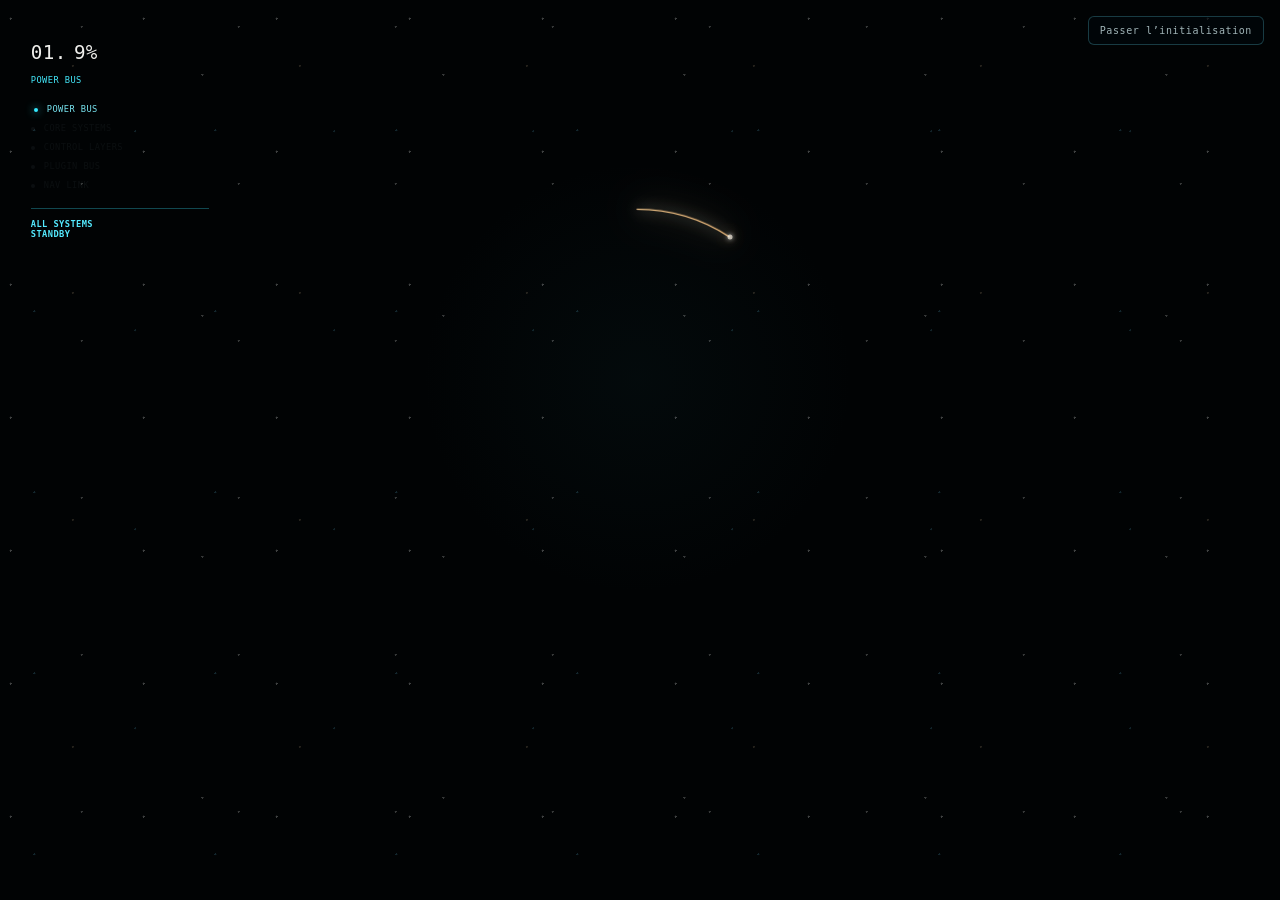
==== index.html @ a900f5ac "Version Eclipse V15 asset URLs" ====
<!doctype html>
<html lang="fr">
<head>
  <meta charset="utf-8">
  <meta name="viewport" content="width=device-width,initial-scale=1,viewport-fit=cover">
  <meta name="theme-color" content="#010405">
  <meta name="description" content="ORION — Fly the Ship. Forget the Controls.">
  <meta property="og:title" content="ORION">
  <meta property="og:description" content="Fly the Ship. Forget the Controls.">
  <meta property="og:type" content="website">
  <meta property="og:url" content="https://orionsimpit.eu/">
  <meta name="robots" content="index,follow">
  <title>ORION — Fly the Ship. Forget the Controls.</title>
  <link rel="stylesheet" href="assets/styles.css?v=15.1">
  <script src="assets/reveal.js?v=15.1" defer></script>
  <script src="assets/public.js?v=15.1" defer></script>
</head>
<body>
  <main id="orion" class="orion-reveal" aria-label="ORION — Fly the Ship. Forget the Controls.">
    <div class="orion-master" data-reveal-master aria-hidden="true"></div>
    <div class="orion-ambient" data-reveal-ambient aria-hidden="true"></div>
    <div class="orion-corona" data-reveal-corona aria-hidden="true"></div>
    <div class="orion-boot-space" data-reveal-space aria-hidden="true"></div>

    <button id="boot-skip" class="boot-skip" type="button">Passer l’initialisation</button>

    <div class="orion-progress-wrap" aria-hidden="true">
      <svg viewBox="0 0 100 100">
        <defs>
          <linearGradient id="solar-stroke" x1="0" y1="0" x2="1" y2="1">
            <stop offset="0" stop-color="#fff9e9"/>
            <stop offset=".5" stop-color="#ffe1ad"/>
            <stop offset="1" stop-color="#ffbd73"/>
          </linearGradient>
        </defs>
        <circle class="orion-track" cx="50" cy="50" r="50"/>
        <circle class="orion-progress" data-reveal-progress cx="50" cy="50" r="50"/>
      </svg>
    </div>

    <div class="orion-head" data-reveal-head aria-hidden="true"></div>
    <div class="orion-i" data-reveal-i aria-hidden="true"><i></i><b></b><span></span><em></em></div>

    <div class="boot-status" data-reveal-hud aria-live="polite">
      <div class="boot-status-head"><span id="boot-index">01.</span><span id="boot-state">INITIALISATION</span><b id="boot-percent">0%</b></div>
      <div id="boot-lines"></div>
      <strong id="boot-nominal">ALL SYSTEMS<br>STANDBY</strong>
    </div>

    <div class="orion-flash" data-reveal-flash aria-hidden="true"></div>
    <div class="asset-error" data-reveal-error role="alert">ERREUR ASSET — L’image ORION n’a pas pu être décodée.</div>

    <a class="landing-hotspot landing-hotspot-apply" href="https://alpha.orionsimpit.eu/">
      <span class="sr-only">Rejoindre l’Alpha ORION</span>
    </a>
    <a class="landing-hotspot landing-hotspot-private" href="https://alpha.orionsimpit.eu/">
      <span class="sr-only">Accès privé Alpha Test</span>
    </a>
  </main>
</body>
</html>
---- assets/styles.css ----
:root{color-scheme:dark;--cyan:#67eaff;--orion-artwork:url("orion-eclipse-v15.jpg?v=15.1");--orion-cx:50%;--orion-cy:42%;--orion-radius:190px;--orion-diameter:380px;--orion-r94:179px;--orion-r100:190px;--orion-r146:277px;--orion-r162:308px;--orion-i-width:61px;--orion-i-height:118px}
*{box-sizing:border-box}
html,body{width:100%;height:100%;margin:0;overflow:hidden;background:#010405}
body{font-family:Inter,ui-sans-serif,system-ui,-apple-system,"Segoe UI",sans-serif;-webkit-font-smoothing:antialiased}
.sr-only{position:absolute;width:1px;height:1px;overflow:hidden;clip:rect(0,0,0,0)}
.orion-reveal{position:fixed;inset:0;display:block;overflow:hidden;background:#010405}
.orion-master,.orion-corona{position:absolute;inset:0;background-image:var(--orion-artwork);background-position:center;background-size:cover;background-repeat:no-repeat;transform:none}
.orion-master{opacity:0;visibility:hidden;filter:none;will-change:opacity}
.orion-master.energized{visibility:visible;opacity:1;animation:orion-scene-energy 6.6s cubic-bezier(.42,0,.48,1) infinite}
@keyframes orion-scene-energy{0%,12%,100%{filter:brightness(1) saturate(1) contrast(1)}48%{filter:brightness(1.14) saturate(1.22) contrast(1.035)}62%{filter:brightness(1.125) saturate(1.19) contrast(1.03)}}
.orion-corona{z-index:3;opacity:0;visibility:hidden;filter:brightness(1.22) saturate(1.03);-webkit-mask:radial-gradient(circle at var(--orion-cx) var(--orion-cy),transparent 0 var(--orion-r94),#000 var(--orion-r100) var(--orion-r146),transparent var(--orion-r162));mask:radial-gradient(circle at var(--orion-cx) var(--orion-cy),transparent 0 var(--orion-r94),#000 var(--orion-r100) var(--orion-r146),transparent var(--orion-r162));pointer-events:none;will-change:opacity,filter}
.orion-corona.breathe{visibility:visible;animation:orion-solar-breathing 6.6s cubic-bezier(.42,0,.48,1) infinite}
@keyframes orion-solar-breathing{0%,12%,100%{opacity:.10;filter:brightness(1.05) saturate(1)}48%{opacity:.66;filter:brightness(1.95) saturate(1.18)}62%{opacity:.59;filter:brightness(1.82) saturate(1.15)}}
.orion-ambient{position:absolute;inset:0;z-index:2;opacity:0;visibility:hidden;pointer-events:none;mix-blend-mode:screen;will-change:opacity,filter;background:radial-gradient(ellipse 47% 66% at 19% 57%,rgba(77,187,232,.42),transparent 72%),radial-gradient(ellipse 48% 68% at 82% 51%,rgba(255,150,72,.38),transparent 72%)}
.orion-ambient.active{visibility:visible;animation:orion-ambient-energy 6.6s cubic-bezier(.42,0,.48,1) infinite}
@keyframes orion-ambient-energy{0%,12%,100%{opacity:0;filter:saturate(1)}48%{opacity:.40;filter:saturate(1.42)}62%{opacity:.34;filter:saturate(1.34)}}
.orion-boot-space{position:absolute;inset:0;z-index:4;background:radial-gradient(circle at var(--orion-cx) var(--orion-cy),rgba(23,72,79,.10),transparent 26%),rgba(0,3,4,.30)}
.orion-boot-space:before{position:absolute;inset:0;opacity:.36;background-image:radial-gradient(circle at 8% 14%,rgba(255,255,255,.68) 0 1px,transparent 1.2px),radial-gradient(circle at 19% 72%,rgba(112,220,255,.45) 0 1px,transparent 1.2px),radial-gradient(circle at 32% 29%,rgba(255,219,173,.40) 0 1px,transparent 1.2px),radial-gradient(circle at 52% 17%,rgba(255,255,255,.58) 0 1px,transparent 1.2px),radial-gradient(circle at 68% 66%,rgba(112,220,255,.40) 0 1px,transparent 1.2px),radial-gradient(circle at 84% 31%,rgba(255,255,255,.58) 0 1px,transparent 1.2px);background-size:133px 133px,181px 181px,227px 227px,157px 157px,199px 199px,241px 241px;content:""}
.orion-progress-wrap{position:absolute;z-index:8;left:var(--orion-cx);top:var(--orion-cy);width:var(--orion-diameter);height:var(--orion-diameter);transform:translate(-50%,-50%);pointer-events:none}
.orion-progress-wrap svg{width:100%;height:100%;overflow:visible}
.orion-track{fill:none;stroke:transparent;stroke-width:.65;vector-effect:non-scaling-stroke}
.orion-progress{fill:none;stroke:url(#solar-stroke);stroke-width:1.15;stroke-linecap:round;vector-effect:non-scaling-stroke;stroke-dasharray:0 100;stroke-dashoffset:0;transform:rotate(-90deg);transform-origin:50% 50%;filter:drop-shadow(0 0 2px rgba(255,248,232,.95)) drop-shadow(0 0 5px rgba(255,203,129,.62))}
.orion-head{position:absolute;z-index:9;width:5px;height:5px;border-radius:50%;background:#fff7e8;box-shadow:0 0 5px #fff,0 0 13px rgba(255,191,104,.8);transform:translate(-50%,-50%);opacity:0}
.orion-i{position:absolute;z-index:12;left:var(--orion-cx);top:var(--orion-cy);width:var(--orion-i-width);height:var(--orion-i-height);transform:translate(-50%,-50%);pointer-events:none;opacity:0}
.orion-i span{position:absolute;left:50%;top:50%;width:max(3px,2.6%);height:100%;transform:translate(-50%,-50%);background:linear-gradient(180deg,#fafafa,#f1f1ef);box-shadow:0 0 3px rgba(255,255,255,.18)}
.orion-i i,.orion-i b{position:absolute;left:50%;top:52%;transform:translate(-50%,-50%);content:""}
.orion-i i{width:170%;height:1px;background:linear-gradient(90deg,transparent,rgba(81,226,255,.22),rgba(220,252,255,.65),rgba(81,226,255,.22),transparent)}
.orion-i b{width:1px;height:75%;background:linear-gradient(transparent,rgba(81,226,255,.15),rgba(220,252,255,.45),rgba(81,226,255,.15),transparent)}
.orion-i em{position:absolute;left:50%;top:52%;width:4px;height:4px;border-radius:50%;transform:translate(-50%,-50%);background:#effdff;box-shadow:0 0 6px rgba(255,255,255,.75),0 0 13px rgba(75,224,255,.55)}
.orion-flash{position:absolute;inset:0;z-index:15;pointer-events:none;opacity:0;background:radial-gradient(circle at var(--orion-cx) var(--orion-cy),rgba(255,248,228,.24) 0,rgba(255,204,129,.07) 8%,transparent 23%)}
.boot-skip{position:fixed;top:16px;right:16px;z-index:30;padding:8px 11px;border:1px solid rgba(103,234,255,.24);border-radius:6px;color:rgba(220,247,249,.72);background:rgba(0,8,12,.62);font:10px ui-monospace,SFMono-Regular,Menlo,monospace;letter-spacing:.06em;cursor:pointer}
.boot-skip:hover,.boot-skip:focus-visible{color:#fff;border-color:rgba(103,234,255,.62)}
.boot-status{position:absolute;z-index:13;top:clamp(22px,4.5vh,54px);left:clamp(16px,2.4vw,38px);width:min(330px,calc(100vw - 2rem));color:#78e5f1;font:clamp(8px,.68vw,11px) ui-monospace,SFMono-Regular,Menlo,monospace;letter-spacing:.05em}
.boot-status-head{display:flex;justify-content:flex-start;gap:.45rem;color:#efefec;font-size:clamp(18px,1.5vw,25px)}
.boot-status-head #boot-state{position:absolute;top:34px;left:0;color:#43e8fa;font-size:clamp(8px,.68vw,11px)}
.boot-status-head #boot-percent{font-weight:500}
#boot-lines{margin-top:40px}
.boot-line{display:block;margin:9px 0;color:#425055;opacity:.15;transition:opacity .3s,transform .3s}
.boot-line:before{display:inline-block;width:4px;height:4px;margin-right:9px;border-radius:50%;background:#425055;content:""}
.boot-line b{display:none}
.boot-line.online{color:#78e5f1;opacity:1;transform:translateX(3px)}
.boot-line.online:before{background:#34eaff;box-shadow:0 0 8px #34eaff}
#boot-nominal{display:block;width:178px;margin-top:18px;padding-top:10px;border-top:1px solid rgba(53,231,255,.30);color:#54eaff}
.asset-error{position:fixed;inset:0;z-index:50;display:none;place-items:center;padding:24px;text-align:center;background:#020304;color:#ffb7aa;font:12px/1.6 ui-monospace,monospace}
.landing-hotspot{position:absolute;z-index:20;display:block;border-radius:8px;pointer-events:none}
.final-ready .landing-hotspot{pointer-events:auto}
.landing-hotspot-apply{left:var(--apply-left);top:var(--apply-top);width:var(--apply-width);height:var(--apply-height)}
.landing-hotspot-private{left:var(--private-left);top:var(--private-top);width:var(--private-width);height:var(--private-height)}
.landing-hotspot:focus-visible{outline:2px solid #67eaff;outline-offset:4px;box-shadow:0 0 20px rgba(103,234,255,.55)}
@media(max-width:650px){.boot-status{top:16px;left:13px}.boot-skip{top:auto;bottom:12px}}
@media(prefers-reduced-motion:reduce){.orion-master.energized,.orion-corona.breathe,.orion-ambient.active{animation:none}.orion-master{filter:brightness(1.06) saturate(1.08)}}
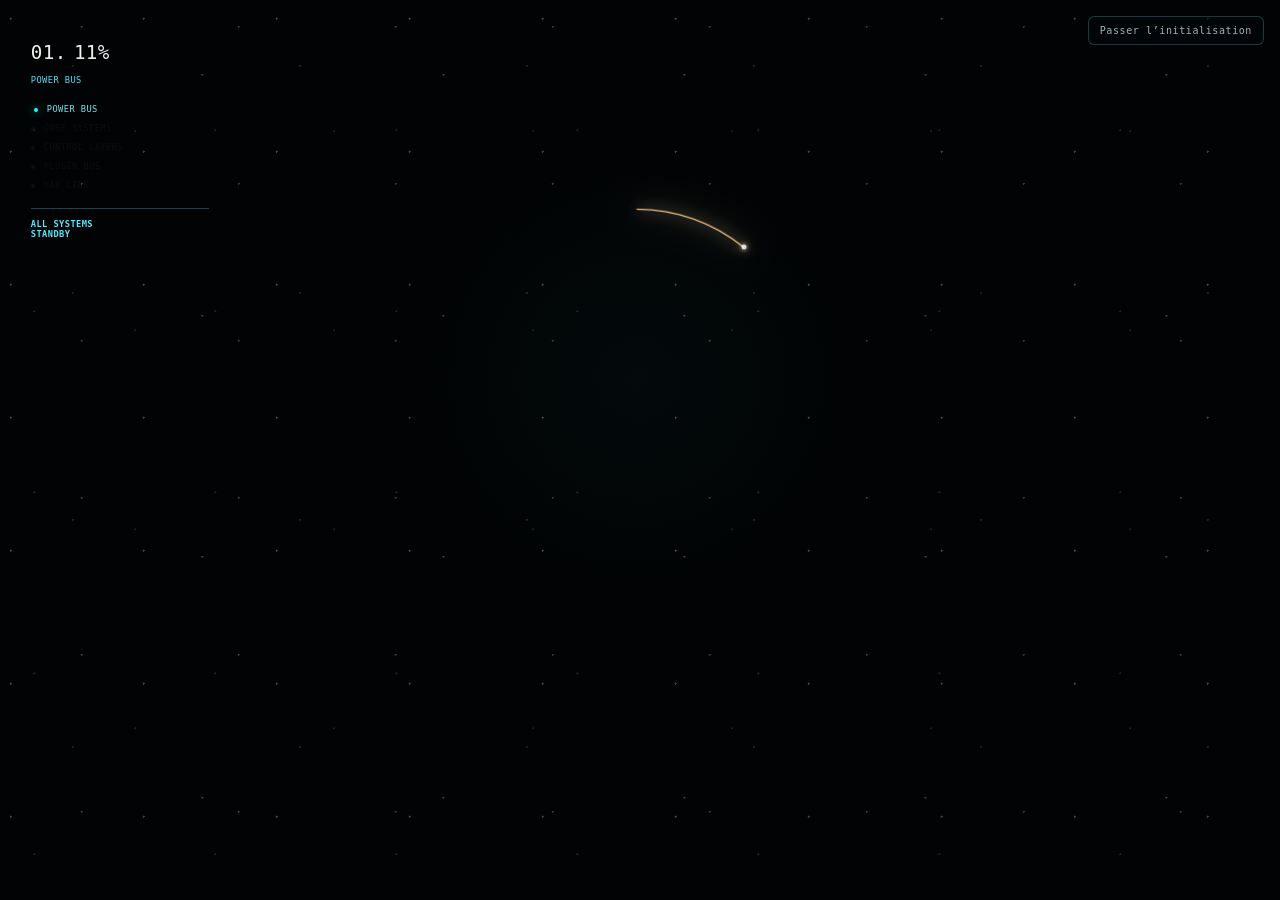
==== commit 50d2a480: "Remove obsolete landing HUD" ====
--- a/index.html
+++ b/index.html
@@ -11,9 +11,9 @@
   <meta property="og:url" content="https://orionsimpit.eu/">
   <meta name="robots" content="index,follow">
   <title>ORION — Fly the Ship. Forget the Controls.</title>
-  <link rel="stylesheet" href="assets/styles.css?v=15.1">
-  <script src="assets/reveal.js?v=15.1" defer></script>
-  <script src="assets/public.js?v=15.1" defer></script>
+  <link rel="stylesheet" href="assets/styles.css?v=15.2">
+  <script src="assets/reveal.js?v=15.2" defer></script>
+  <script src="assets/public.js?v=15.2" defer></script>
 </head>
 <body>
   <main id="orion" class="orion-reveal" aria-label="ORION — Fly the Ship. Forget the Controls.">
--- a/assets/styles.css
+++ b/assets/styles.css
@@ -1,4 +1,4 @@
-:root{color-scheme:dark;--cyan:#67eaff;--orion-artwork:url("orion-eclipse-v15.jpg?v=15.1");--orion-cx:50%;--orion-cy:42%;--orion-radius:190px;--orion-diameter:380px;--orion-r94:179px;--orion-r100:190px;--orion-r146:277px;--orion-r162:308px;--orion-i-width:61px;--orion-i-height:118px}
+:root{color-scheme:dark;--cyan:#67eaff;--orion-artwork:url("orion-eclipse-v15-no-left-hud.png?v=15.2");--orion-cx:50%;--orion-cy:42%;--orion-radius:190px;--orion-diameter:380px;--orion-r94:179px;--orion-r100:190px;--orion-r146:277px;--orion-r162:308px;--orion-i-width:61px;--orion-i-height:118px}
 *{box-sizing:border-box}
 html,body{width:100%;height:100%;margin:0;overflow:hidden;background:#010405}
 body{font-family:Inter,ui-sans-serif,system-ui,-apple-system,"Segoe UI",sans-serif;-webkit-font-smoothing:antialiased}
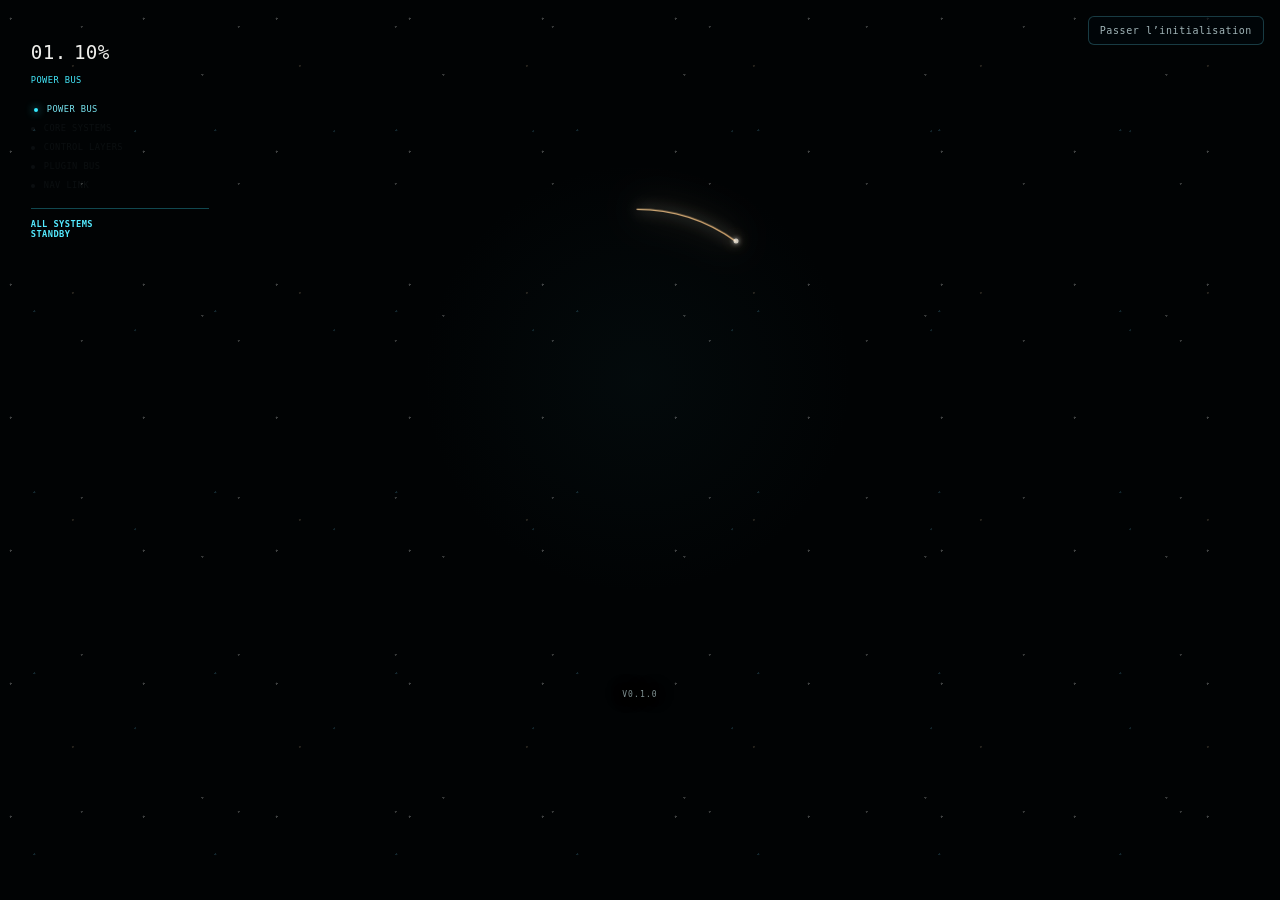
==== commit d6dd3216: "Publish public-safe Alpha v0.1.0" ====
--- a/index.html
+++ b/index.html
@@ -1,5 +1,5 @@
 <!doctype html>
-<html lang="fr">
+<html lang="fr" data-release-channel="alpha" data-release-name="ALPHA" data-release-version="0.1.0">
 <head>
   <meta charset="utf-8">
   <meta name="viewport" content="width=device-width,initial-scale=1,viewport-fit=cover">
@@ -9,14 +9,14 @@
   <meta property="og:description" content="Fly the Ship. Forget the Controls.">
   <meta property="og:type" content="website">
   <meta property="og:url" content="https://orionsimpit.eu/">
-  <meta name="robots" content="index,follow">
+  <meta name="robots" content="noindex,nofollow">
   <title>ORION — Fly the Ship. Forget the Controls.</title>
   <link rel="stylesheet" href="assets/styles.css?v=15.2">
   <script src="assets/reveal.js?v=15.2" defer></script>
   <script src="assets/public.js?v=15.2" defer></script>
 </head>
 <body>
-  <main id="orion" class="orion-reveal" aria-label="ORION — Fly the Ship. Forget the Controls.">
+  <main id="orion" class="orion-reveal" data-active-release="alpha" aria-label="ORION — Fly the Ship. Forget the Controls.">
     <div class="orion-master" data-reveal-master aria-hidden="true"></div>
     <div class="orion-ambient" data-reveal-ambient aria-hidden="true"></div>
     <div class="orion-corona" data-reveal-corona aria-hidden="true"></div>
@@ -50,6 +50,8 @@
     <div class="orion-flash" data-reveal-flash aria-hidden="true"></div>
     <div class="asset-error" data-reveal-error role="alert">ERREUR ASSET — L’image ORION n’a pas pu être décodée.</div>
 
+    <div id="release-version" class="landing-release-version" aria-label="ALPHA version 0.1.0"><strong>ALPHA</strong><small>v0.1.0</small></div>
+
     <a class="landing-hotspot landing-hotspot-apply" href="https://alpha.orionsimpit.eu/">
       <span class="sr-only">Rejoindre l’Alpha ORION</span>
     </a>
--- a/assets/styles.css
+++ b/assets/styles.css
@@ -1,4 +1,4 @@
-:root{color-scheme:dark;--cyan:#67eaff;--orion-artwork:url("orion-eclipse-v15-no-left-hud.png?v=15.2");--orion-cx:50%;--orion-cy:42%;--orion-radius:190px;--orion-diameter:380px;--orion-r94:179px;--orion-r100:190px;--orion-r146:277px;--orion-r162:308px;--orion-i-width:61px;--orion-i-height:118px}
+:root{color-scheme:dark;--cyan:#67eaff;--orion-artwork:url("orion-eclipse-v15-no-left-hud.png");--orion-cx:50%;--orion-cy:42%;--orion-radius:190px;--orion-diameter:380px;--orion-r94:179px;--orion-r100:190px;--orion-r146:277px;--orion-r162:308px;--orion-i-width:61px;--orion-i-height:118px}
 *{box-sizing:border-box}
 html,body{width:100%;height:100%;margin:0;overflow:hidden;background:#010405}
 body{font-family:Inter,ui-sans-serif,system-ui,-apple-system,"Segoe UI",sans-serif;-webkit-font-smoothing:antialiased}
@@ -49,3 +49,9 @@
 .landing-hotspot:focus-visible{outline:2px solid #67eaff;outline-offset:4px;box-shadow:0 0 20px rgba(103,234,255,.55)}
 @media(max-width:650px){.boot-status{top:16px;left:13px}.boot-skip{top:auto;bottom:12px}}
 @media(prefers-reduced-motion:reduce){.orion-master.energized,.orion-corona.breathe,.orion-ambient.active{animation:none}.orion-master{filter:brightness(1.06) saturate(1.08)}}
+
+.landing-release-version{position:absolute;z-index:21;left:var(--release-meta-left,36.5%);top:var(--release-meta-top,72.1%);width:var(--release-meta-width,27%);height:var(--release-meta-height,7.2%);display:flex;flex-direction:column;align-items:center;justify-content:center;gap:6px;border-radius:4px;background:#010405;box-shadow:0 0 22px rgba(1,4,5,.95);text-align:center;text-transform:uppercase;pointer-events:none}
+.landing-release-version strong{color:#69e7f5;font:500 clamp(9px,.73vw,12px)/1 ui-monospace,SFMono-Regular,Menlo,monospace;letter-spacing:.24em}
+.landing-release-version small{color:rgba(190,216,218,.68);font:400 clamp(8px,.58vw,10px)/1 ui-monospace,SFMono-Regular,Menlo,monospace;letter-spacing:.14em}
+.orion-reveal[data-active-release="alpha"] .landing-release-version{left:var(--release-alphaMeta-left,36.5%);top:var(--release-alphaMeta-top,76.8%);width:var(--release-alphaMeta-width,27%);height:var(--release-alphaMeta-height,3.8%);justify-content:flex-start;gap:0;background:transparent;box-shadow:none;text-shadow:0 1px 8px #010405,0 0 18px #010405}
+.orion-reveal[data-active-release="alpha"] .landing-release-version strong{display:none}
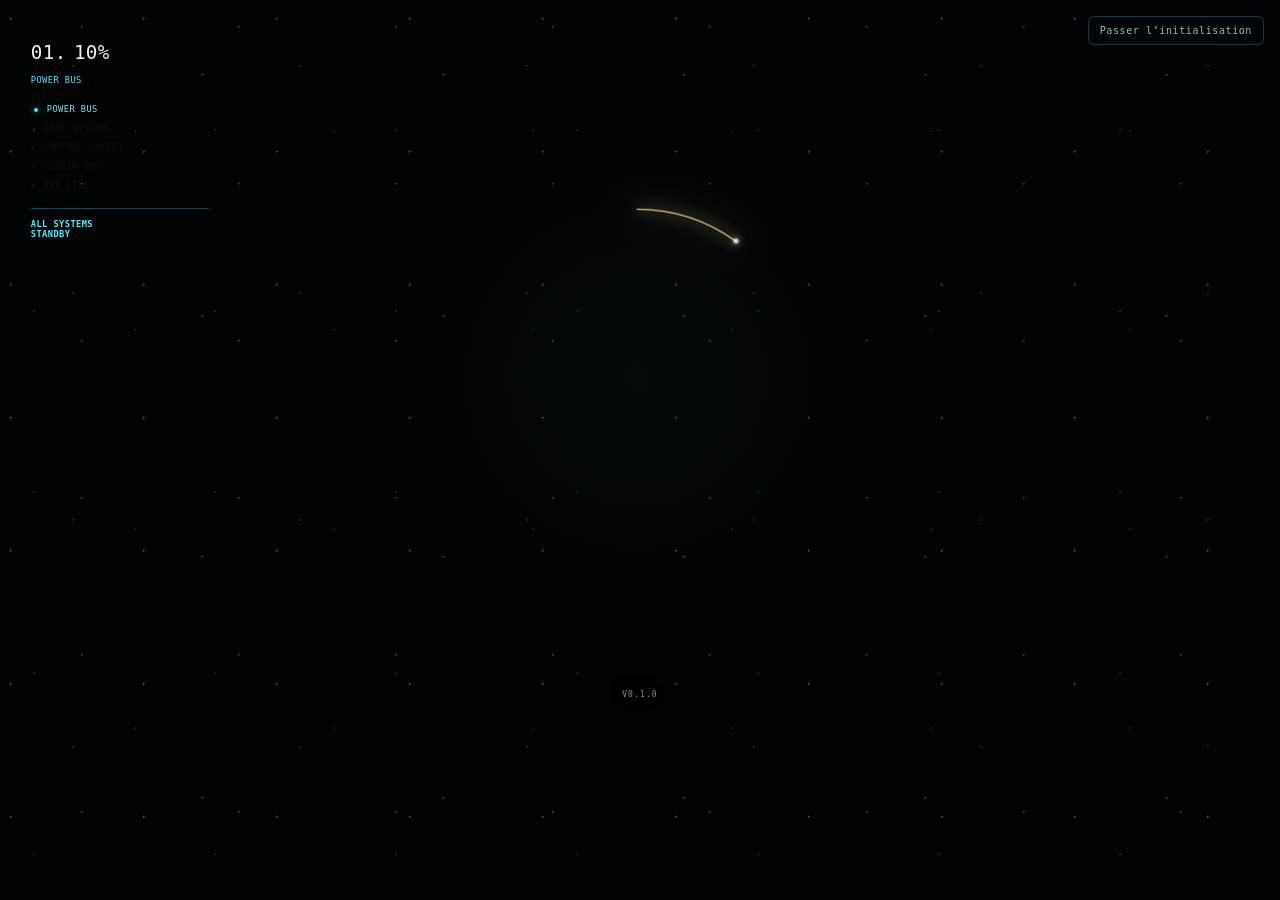
==== commit 15060a09: "Bust public landing cache for mobile fix" ====
--- a/index.html
+++ b/index.html
@@ -11,9 +11,9 @@
   <meta property="og:url" content="https://orionsimpit.eu/">
   <meta name="robots" content="noindex,nofollow">
   <title>ORION — Fly the Ship. Forget the Controls.</title>
-  <link rel="stylesheet" href="assets/styles.css?v=15.2">
-  <script src="assets/reveal.js?v=15.2" defer></script>
-  <script src="assets/public.js?v=15.2" defer></script>
+  <link rel="stylesheet" href="assets/styles.css?v=15.3">
+  <script src="assets/reveal.js?v=15.3" defer></script>
+  <script src="assets/public.js?v=15.3" defer></script>
 </head>
 <body>
   <main id="orion" class="orion-reveal" data-active-release="alpha" aria-label="ORION — Fly the Ship. Forget the Controls.">
--- a/assets/styles.css
+++ b/assets/styles.css
@@ -4,8 +4,8 @@
 body{font-family:Inter,ui-sans-serif,system-ui,-apple-system,"Segoe UI",sans-serif;-webkit-font-smoothing:antialiased}
 .sr-only{position:absolute;width:1px;height:1px;overflow:hidden;clip:rect(0,0,0,0)}
 .orion-reveal{position:fixed;inset:0;display:block;overflow:hidden;background:#010405}
-.orion-master,.orion-corona{position:absolute;inset:0;background-image:var(--orion-artwork);background-position:center;background-size:cover;background-repeat:no-repeat;transform:none}
-.orion-master{opacity:0;visibility:hidden;filter:none;will-change:opacity}
+.orion-master,.orion-corona{position:absolute;inset:0;background-image:var(--orion-artwork);background-position:var(--orion-bg-left,center) var(--orion-bg-top,center);background-size:var(--orion-bg-width,cover) var(--orion-bg-height,auto);background-repeat:no-repeat;transform:none}
+.orion-master{z-index:1;opacity:0;visibility:hidden;filter:none;will-change:opacity}
 .orion-master.energized{visibility:visible;opacity:1;animation:orion-scene-energy 6.6s cubic-bezier(.42,0,.48,1) infinite}
 @keyframes orion-scene-energy{0%,12%,100%{filter:brightness(1) saturate(1) contrast(1)}48%{filter:brightness(1.14) saturate(1.22) contrast(1.035)}62%{filter:brightness(1.125) saturate(1.19) contrast(1.03)}}
 .orion-corona{z-index:3;opacity:0;visibility:hidden;filter:brightness(1.22) saturate(1.03);-webkit-mask:radial-gradient(circle at var(--orion-cx) var(--orion-cy),transparent 0 var(--orion-r94),#000 var(--orion-r100) var(--orion-r146),transparent var(--orion-r162));mask:radial-gradient(circle at var(--orion-cx) var(--orion-cy),transparent 0 var(--orion-r94),#000 var(--orion-r100) var(--orion-r146),transparent var(--orion-r162));pointer-events:none;will-change:opacity,filter}
@@ -28,7 +28,7 @@
 .orion-i b{width:1px;height:75%;background:linear-gradient(transparent,rgba(81,226,255,.15),rgba(220,252,255,.45),rgba(81,226,255,.15),transparent)}
 .orion-i em{position:absolute;left:50%;top:52%;width:4px;height:4px;border-radius:50%;transform:translate(-50%,-50%);background:#effdff;box-shadow:0 0 6px rgba(255,255,255,.75),0 0 13px rgba(75,224,255,.55)}
 .orion-flash{position:absolute;inset:0;z-index:15;pointer-events:none;opacity:0;background:radial-gradient(circle at var(--orion-cx) var(--orion-cy),rgba(255,248,228,.24) 0,rgba(255,204,129,.07) 8%,transparent 23%)}
-.boot-skip{position:fixed;top:16px;right:16px;z-index:30;padding:8px 11px;border:1px solid rgba(103,234,255,.24);border-radius:6px;color:rgba(220,247,249,.72);background:rgba(0,8,12,.62);font:10px ui-monospace,SFMono-Regular,Menlo,monospace;letter-spacing:.06em;cursor:pointer}
+.boot-skip{position:fixed;top:16px;right:16px;z-index:30;padding:8px 11px;border:1px solid rgba(103,234,255,.24);border-radius:6px;color:rgba(220,247,249,.72);background:rgba(0,8,12,.62);font:10px ui-monospace,SFMono-Regular,Menlo,monospace;letter-spacing:.06em;cursor:pointer;transition:opacity .25s ease}
 .boot-skip:hover,.boot-skip:focus-visible{color:#fff;border-color:rgba(103,234,255,.62)}
 .boot-status{position:absolute;z-index:13;top:clamp(22px,4.5vh,54px);left:clamp(16px,2.4vw,38px);width:min(330px,calc(100vw - 2rem));color:#78e5f1;font:clamp(8px,.68vw,11px) ui-monospace,SFMono-Regular,Menlo,monospace;letter-spacing:.05em}
 .boot-status-head{display:flex;justify-content:flex-start;gap:.45rem;color:#efefec;font-size:clamp(18px,1.5vw,25px)}
@@ -55,3 +55,6 @@
 .landing-release-version small{color:rgba(190,216,218,.68);font:400 clamp(8px,.58vw,10px)/1 ui-monospace,SFMono-Regular,Menlo,monospace;letter-spacing:.14em}
 .orion-reveal[data-active-release="alpha"] .landing-release-version{left:var(--release-alphaMeta-left,36.5%);top:var(--release-alphaMeta-top,76.8%);width:var(--release-alphaMeta-width,27%);height:var(--release-alphaMeta-height,3.8%);justify-content:flex-start;gap:0;background:transparent;box-shadow:none;text-shadow:0 1px 8px #010405,0 0 18px #010405}
 .orion-reveal[data-active-release="alpha"] .landing-release-version strong{display:none}
+.is-portrait-composition.orion-reveal{isolation:isolate}
+.is-portrait-composition.orion-reveal:before{position:absolute;inset:-24px;z-index:0;background-image:linear-gradient(rgba(1,4,5,.38),rgba(1,4,5,.58)),var(--orion-artwork);background-position:center;background-size:cover;background-repeat:no-repeat;filter:blur(16px) brightness(.62) saturate(.82);transform:scale(1.08);content:""}
+@media(max-width:900px) and (orientation:portrait){.boot-status{max-width:46vw}.boot-status #boot-lines{margin-top:32px}.boot-line{margin:7px 0}.landing-hotspot{min-height:44px}.landing-release-version small{font-size:8px}.orion-reveal[data-active-release="alpha"] .landing-release-version{min-height:18px}.orion-master{filter:brightness(1.04) saturate(1.04)}}
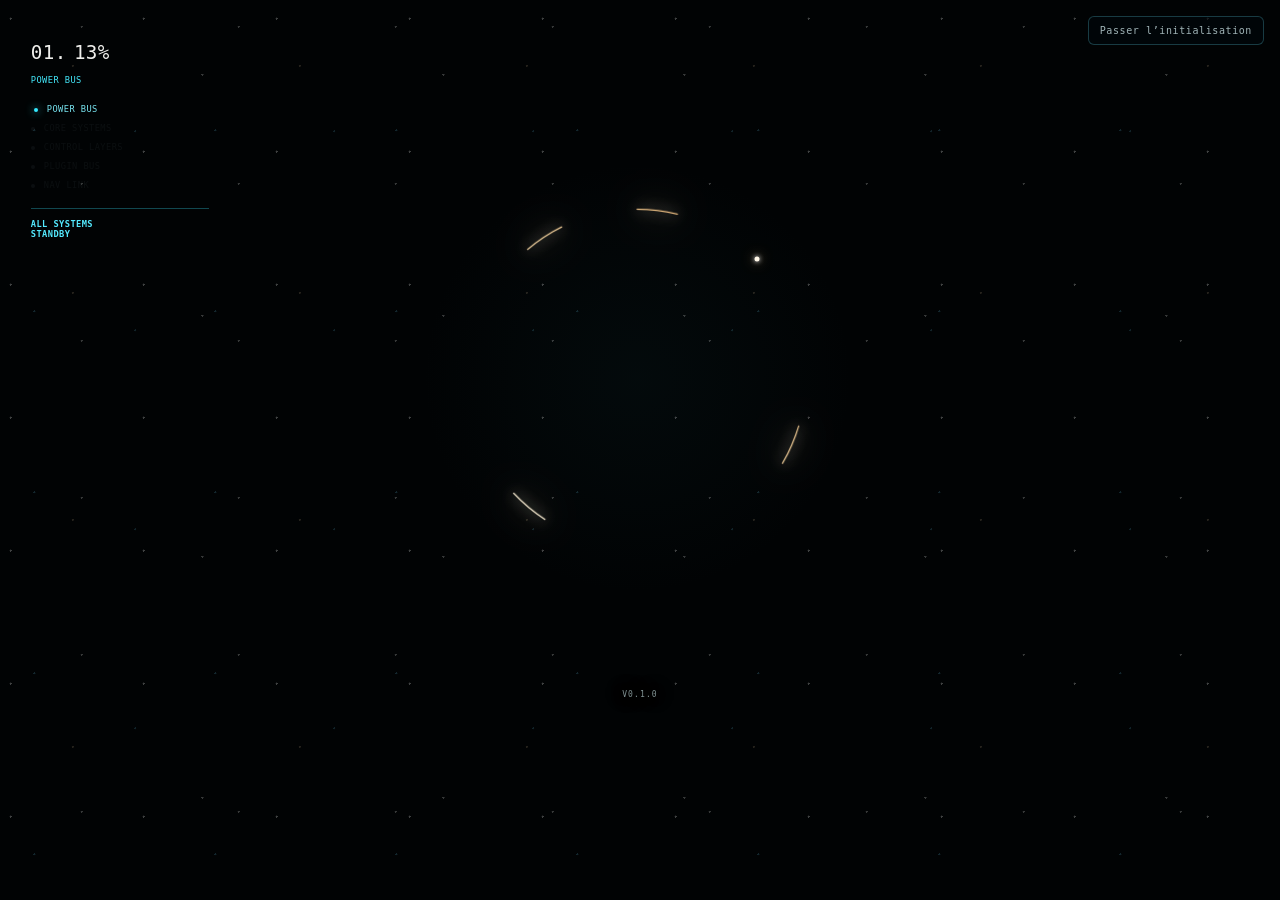
==== commit 816813be: "Load mobile viewport and progress hotfix" ====
--- a/index.html
+++ b/index.html
@@ -11,9 +11,10 @@
   <meta property="og:url" content="https://orionsimpit.eu/">
   <meta name="robots" content="noindex,nofollow">
   <title>ORION — Fly the Ship. Forget the Controls.</title>
-  <link rel="stylesheet" href="assets/styles.css?v=15.3">
-  <script src="assets/reveal.js?v=15.3" defer></script>
-  <script src="assets/public.js?v=15.3" defer></script>
+  <link rel="stylesheet" href="assets/styles.css?v=15.4">
+  <script src="assets/reveal.js?v=15.4" defer></script>
+  <script src="assets/progress-fix.js?v=15.4" defer></script>
+  <script src="assets/public.js?v=15.4" defer></script>
 </head>
 <body>
   <main id="orion" class="orion-reveal" data-active-release="alpha" aria-label="ORION — Fly the Ship. Forget the Controls.">
@@ -34,7 +35,7 @@
           </linearGradient>
         </defs>
         <circle class="orion-track" cx="50" cy="50" r="50"/>
-        <circle class="orion-progress" data-reveal-progress cx="50" cy="50" r="50"/>
+        <circle class="orion-progress" data-reveal-progress pathLength="100" cx="50" cy="50" r="50"/>
       </svg>
     </div>
 
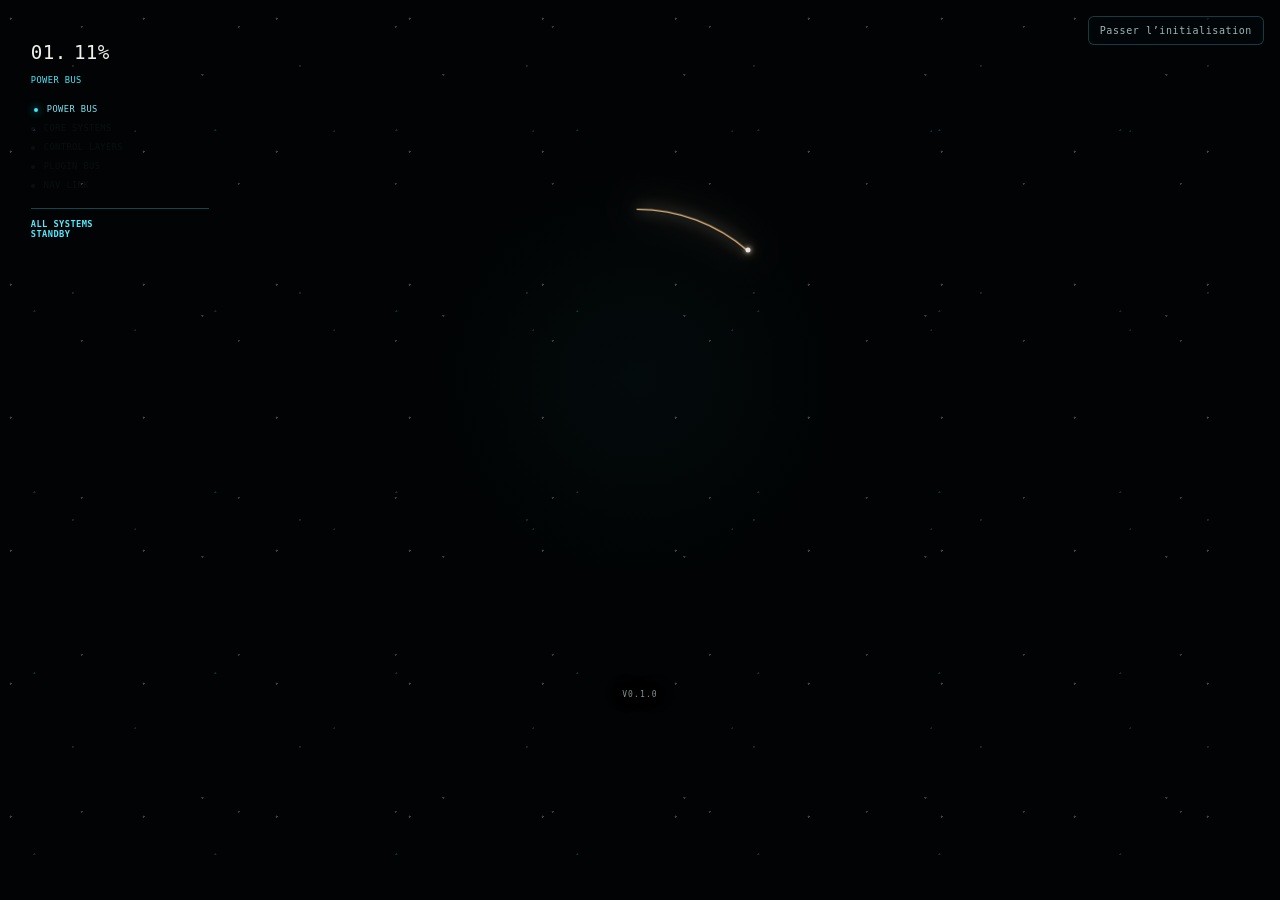
==== commit 91f1f3b6: "fix(web): remove conflicting progress shim and refresh cache" ====
--- a/index.html
+++ b/index.html
@@ -11,10 +11,9 @@
   <meta property="og:url" content="https://orionsimpit.eu/">
   <meta name="robots" content="noindex,nofollow">
   <title>ORION — Fly the Ship. Forget the Controls.</title>
-  <link rel="stylesheet" href="assets/styles.css?v=15.4">
-  <script src="assets/reveal.js?v=15.4" defer></script>
-  <script src="assets/progress-fix.js?v=15.4" defer></script>
-  <script src="assets/public.js?v=15.4" defer></script>
+  <link rel="stylesheet" href="assets/styles.css?v=15.5">
+  <script src="assets/reveal.js?v=15.5" defer></script>
+  <script src="assets/public.js?v=15.5" defer></script>
 </head>
 <body>
   <main id="orion" class="orion-reveal" data-active-release="alpha" aria-label="ORION — Fly the Ship. Forget the Controls.">
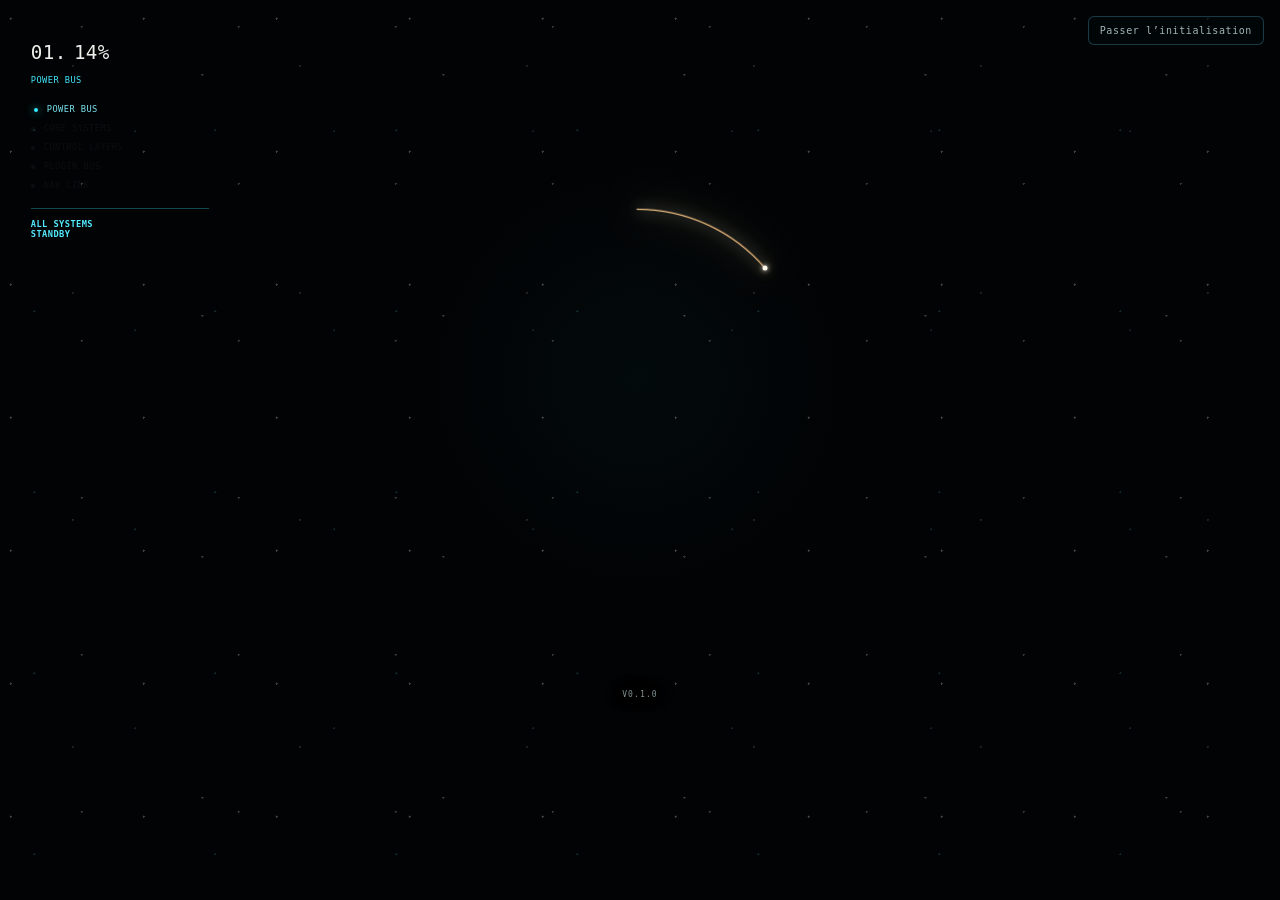
==== commit c1eb5baf: "ci(web): trigger isolated V15 preview" ====
--- a/index.html
+++ b/index.html
@@ -11,9 +11,9 @@
   <meta property="og:url" content="https://orionsimpit.eu/">
   <meta name="robots" content="noindex,nofollow">
   <title>ORION — Fly the Ship. Forget the Controls.</title>
-  <link rel="stylesheet" href="assets/styles.css?v=15.5">
-  <script src="assets/reveal.js?v=15.5" defer></script>
-  <script src="assets/public.js?v=15.5" defer></script>
+  <link rel="stylesheet" href="assets/styles.css?v=15.6">
+  <script src="assets/reveal.js?v=15.6" defer></script>
+  <script src="assets/public.js?v=15.6" defer></script>
 </head>
 <body>
   <main id="orion" class="orion-reveal" data-active-release="alpha" aria-label="ORION — Fly the Ship. Forget the Controls.">
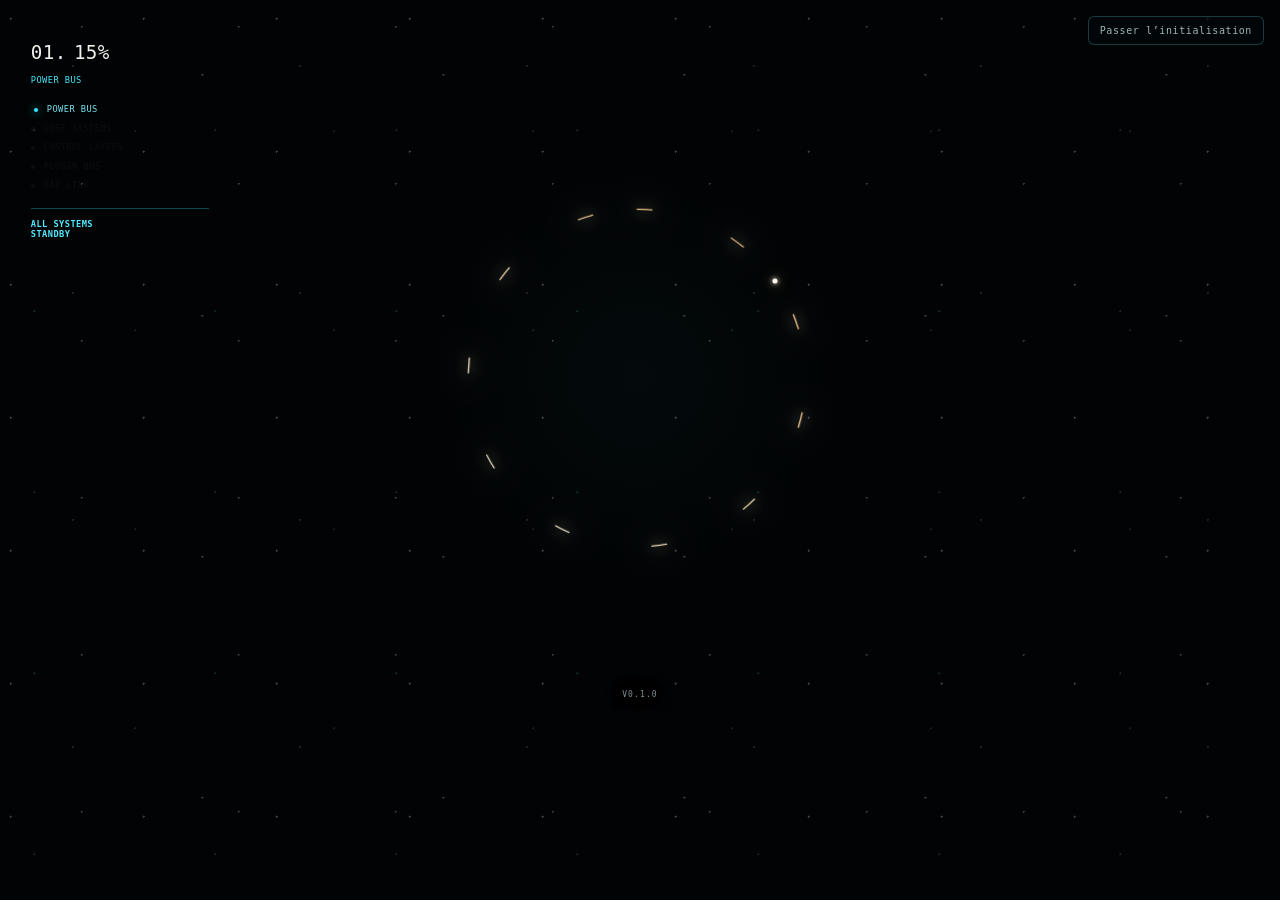
==== commit dd43a6b9: "cleanup: restore public index" ====
--- a/index.html
+++ b/index.html
@@ -11,9 +11,10 @@
   <meta property="og:url" content="https://orionsimpit.eu/">
   <meta name="robots" content="noindex,nofollow">
   <title>ORION — Fly the Ship. Forget the Controls.</title>
-  <link rel="stylesheet" href="assets/styles.css?v=15.6">
-  <script src="assets/reveal.js?v=15.6" defer></script>
-  <script src="assets/public.js?v=15.6" defer></script>
+  <link rel="stylesheet" href="assets/styles.css?v=15.4">
+  <script src="assets/reveal.js?v=15.4" defer></script>
+  <script src="assets/progress-fix.js?v=15.4" defer></script>
+  <script src="assets/public.js?v=15.4" defer></script>
 </head>
 <body>
   <main id="orion" class="orion-reveal" data-active-release="alpha" aria-label="ORION — Fly the Ship. Forget the Controls.">
